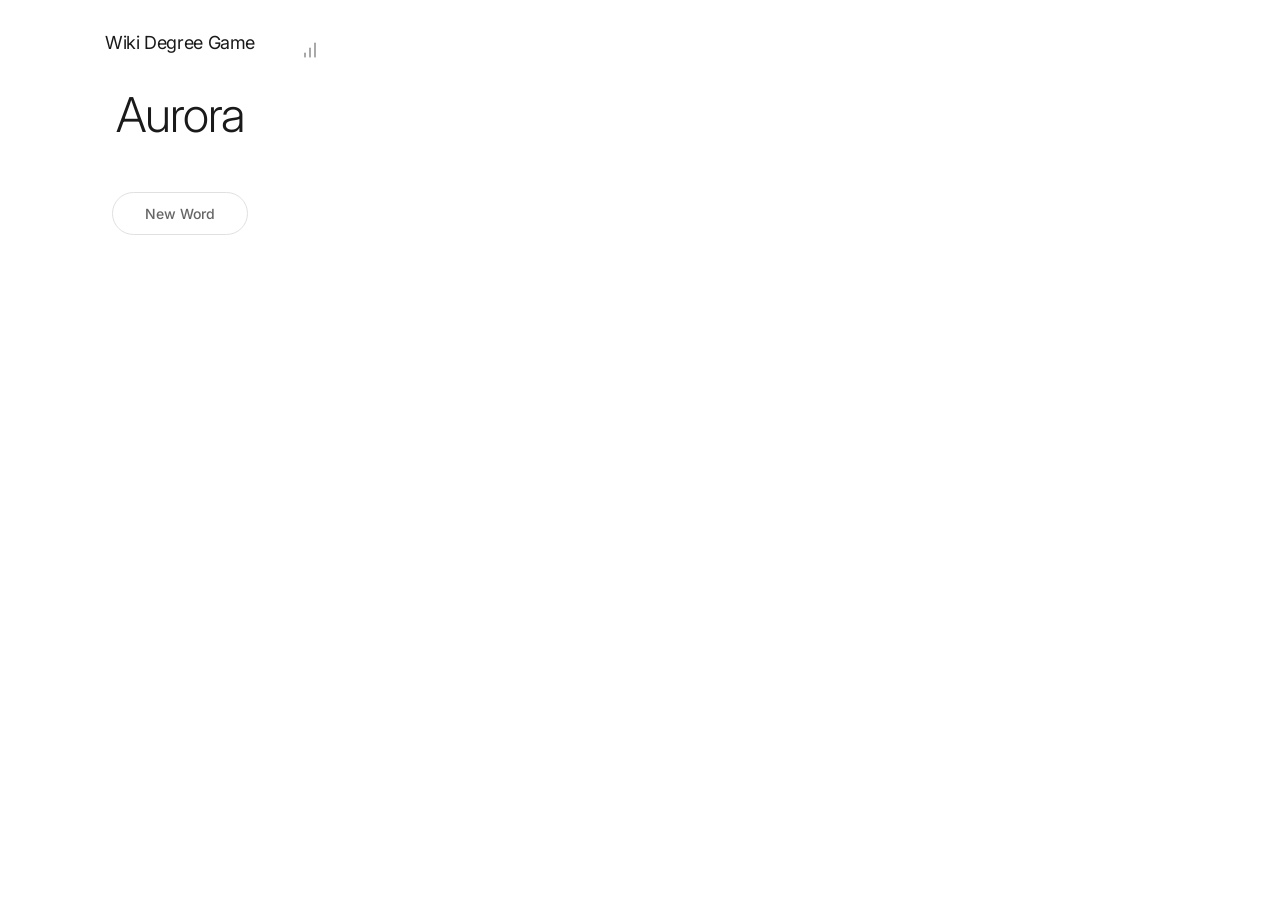
==== popup.html @ 31ab8a96 "front end comp" ====
<!DOCTYPE html>
<html lang="en">
<head>
  <meta charset="UTF-8">
  <meta name="viewport" content="width=device-width, initial-scale=1.0">
  <title>Wiki Degree Game</title>
  <link href="https://fonts.googleapis.com/css2?family=Inter:wght@300;400;500;600&display=swap" rel="stylesheet">
  <link rel="stylesheet" href="styles.css">
</head>
<body>
  <div id="app"></div>
  <script src="popup.js"></script>
</body>
</html>
---- styles.css ----
* {
    margin: 0;
    padding: 0;
    box-sizing: border-box;
    font-family: 'Inter', -apple-system, BlinkMacSystemFont, 'Segoe UI', sans-serif;
  }
  
  body {
    width: 360px;
    height: 480px;
    background: #ffffff;
    overflow: hidden;
  }
  
  .container {
    width: 100%;
    height: 100%;
    display: flex;
    flex-direction: column;
    position: relative;
    padding: 32px;
  }
  
  .header {
    text-align: center;
    margin-bottom: 32px;
  }
  
  .header h1 {
    font-size: 18px;
    font-weight: 400;
    color: #1a1a1a;
    letter-spacing: -0.02em;
  }
  
  .stats-btn {
    position: absolute;
    top: 32px;
    right: 32px;
    background: none;
    border: none;
    cursor: pointer;
    padding: 8px;
    border-radius: 8px;
    transition: background-color 0.2s;
    color: #999;
  }
  
  .stats-btn:hover {
    background-color: #f5f5f5;
    color: #666;
  }
  
  .content {
    flex: 1;
    display: flex;
    flex-direction: column;
    align-items: center;
    justify-content: center;
    gap: 48px;
  }
  
  .word-display {
    transition: opacity 0.2s ease;
  }
  
  .word {
    font-size: 48px;
    font-weight: 300;
    color: #1a1a1a;
    text-align: center;
    letter-spacing: -0.02em;
  }
  
  .new-word-btn {
    padding: 12px 32px;
    font-size: 14px;
    font-weight: 500;
    color: #666;
    background: white;
    border: 1px solid #e0e0e0;
    border-radius: 24px;
    cursor: pointer;
    transition: all 0.2s;
  }
  
  .new-word-btn:hover {
    background: #fafafa;
    border-color: #999;
  }
  
  /* Stats Page */
  .stats-container {
    width: 100%;
    height: 100%;
    display: flex;
    flex-direction: column;
    padding: 32px;
  }
  
  .stats-header {
    display: flex;
    justify-content: space-between;
    align-items: center;
    margin-bottom: 32px;
  }
  
  .stats-header h2 {
    font-size: 20px;
    font-weight: 400;
    color: #1a1a1a;
  }
  
  .close-btn {
    font-size: 14px;
    font-weight: 500;
    color: #999;
    background: none;
    border: none;
    cursor: pointer;
    transition: color 0.2s;
  }
  
  .close-btn:hover {
    color: #666;
  }
  
  .stats-grid {
    display: grid;
    grid-template-columns: 1fr 1fr;
    gap: 16px;
    margin-bottom: 32px;
  }
  
  .stat-card {
    text-align: center;
    padding: 24px 16px;
    border: 1px solid #e0e0e0;
    border-radius: 12px;
    background: white;
  }
  
  .stat-value {
    font-size: 32px;
    font-weight: 300;
    color: #1a1a1a;
    margin-bottom: 8px;
  }
  
  .stat-label {
    font-size: 12px;
    color: #999;
    font-weight: 500;
  }
  
  .total-wins {
    text-align: center;
    padding: 32px;
    background: #fafafa;
    border-radius: 12px;
  }
  
  .total-wins .stat-value {
    font-size: 40px;
  }
  
  .total-wins .stat-label {
    font-size: 13px;
    margin-top: 8px;
  }
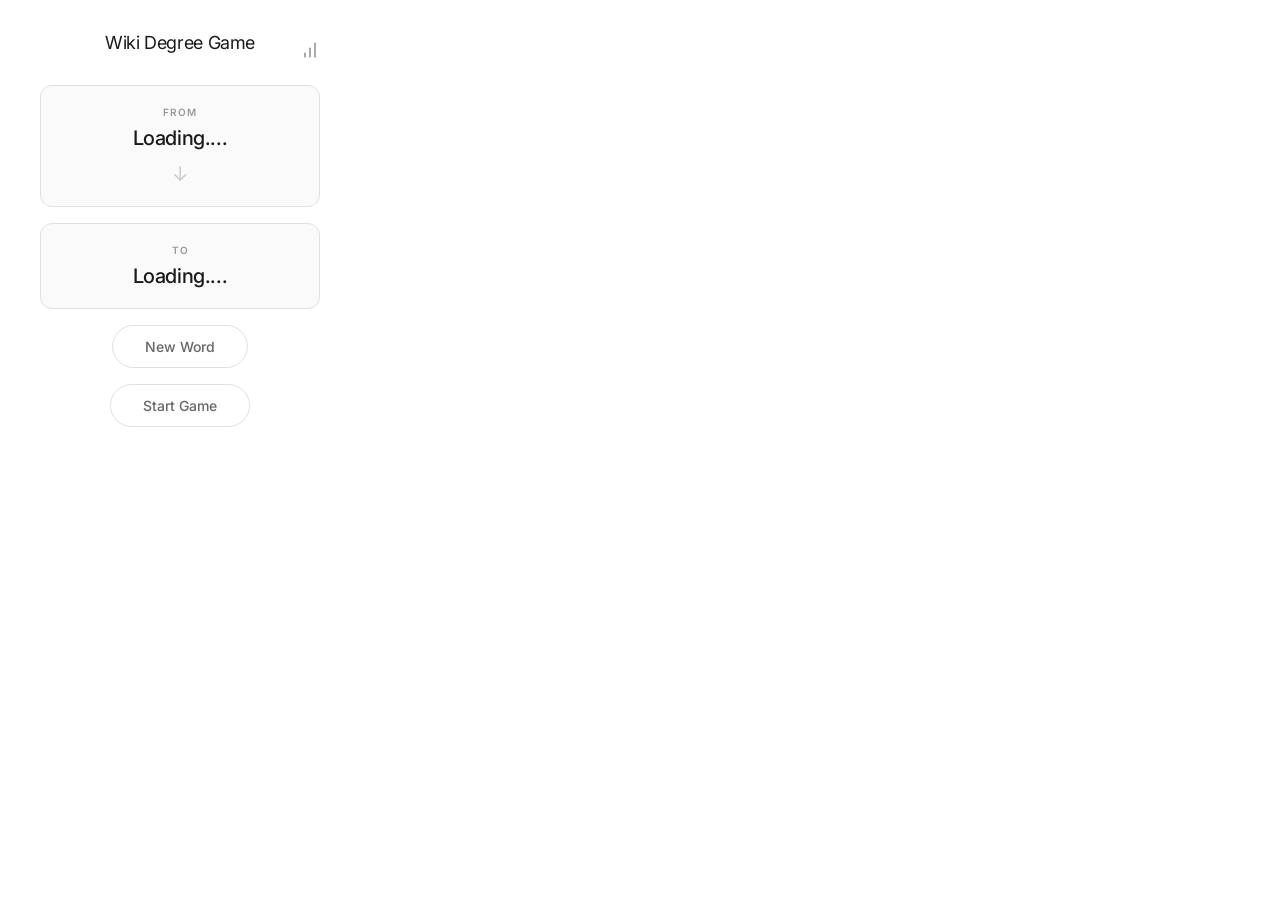
==== commit 1e8002af: "functiong with local storage" ====
--- a/popup.html
+++ b/popup.html
@@ -9,6 +9,7 @@
 </head>
 <body>
   <div id="app"></div>
+  <script src="gettingWikiArticle.js"></script>
   <script src="popup.js"></script>
 </body>
 </html>
--- a/styles.css
+++ b/styles.css
@@ -57,20 +57,60 @@
     flex-direction: column;
     align-items: center;
     justify-content: center;
-    gap: 48px;
+    gap: 16px; /* reduced gap */
   }
   
   .word-display {
     transition: opacity 0.2s ease;
+    background: #fafafa;
+    padding: 20px 32px;
+    border-radius: 12px;
+    border: 1px solid #e0e0e0;
+    width: 100%;
+    max-width: 280px;
   }
   
   .word {
-    font-size: 48px;
-    font-weight: 300;
+    font-size: 20px; /* smaller */
+    font-weight: 500;
     color: #1a1a1a;
     text-align: center;
     letter-spacing: -0.02em;
   }
+  
+  /* Add a small label above each word */
+  .word-display:first-child .word::before {
+    content: "FROM";
+    display: block;
+    font-size: 10px;
+    font-weight: 600;
+    color: #999;
+    text-transform: uppercase;
+    letter-spacing: 0.1em;
+    margin-bottom: 8px;
+  }
+  
+  .word-display:nth-child(2) .word::before {
+    content: "TO";
+    display: block;
+    font-size: 10px;
+    font-weight: 600;
+    color: #999;
+    text-transform: uppercase;
+    letter-spacing: 0.1em;
+    margin-bottom: 8px;
+  }
+  
+  /* Optional: Add arrow between them */
+  .word-display:first-child::after {
+    content: "↓";
+    display: block;
+    text-align: center;
+    font-size: 20px;
+    color: #ccc;
+    margin-top: 12px;
+  }
+  
   
   .new-word-btn {
     padding: 12px 32px;
